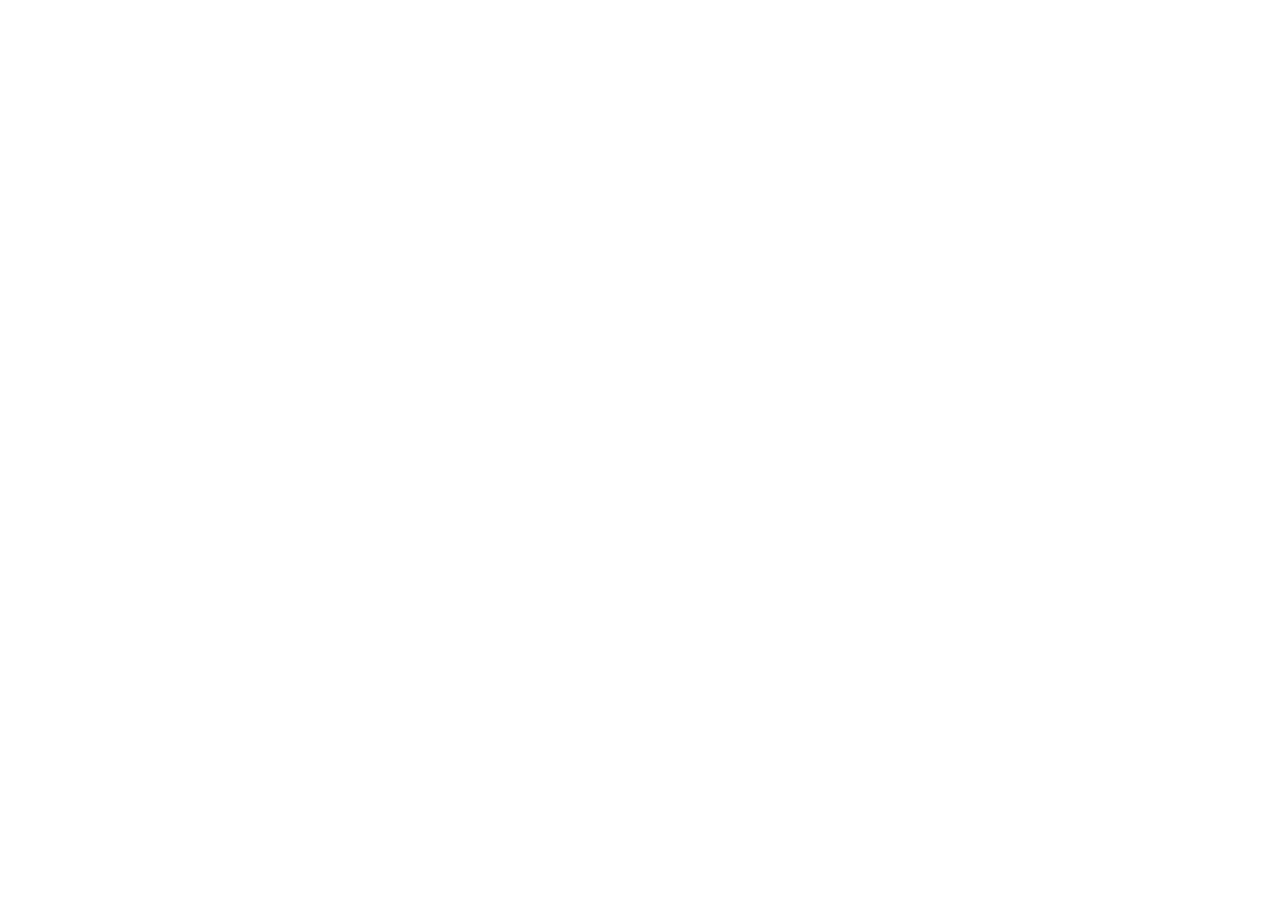
==== index.html @ 50199bed "Add files via upload" ====
<html>
  <head>
    <meta name="viewport" content="width=device-width, initial-scale=1" />
    <script src="https://cdn.jsdelivr.net/gh/hiukim/mind-ar-js@1.2.5/dist/mindar-image.prod.js"></script>
    <script src="https://aframe.io/releases/1.7.1/aframe.min.js"></script>
    <script src="https://cdn.jsdelivr.net/gh/hiukim/mind-ar-js@1.2.5/dist/mindar-image-aframe.prod.js"></script>
  </head>
  <body>
    <a-scene mindar-image="imageTargetSrc: ./targets.mind;" vr-mode-ui="enabled: false" device-orientation-permission-ui="enabled: false">
      <a-camera position="0 0 0" look-controls="enabled: false"></a-camera>
      <a-entity mindar-image-target="targetIndex: 0">
        <a-plane color="blue" opaciy="0.5" position="0 0 0" height="0.552" width="1" rotation="0 0 0"></a-plane>
      </a-entity>
      <a-box position="-1 0.5 -3" rotation="0 45 0" color="#4CC3D9"></a-box>
      <a-sphere position="0 1.25 -5" radius="1.25" color="#3F2D0E"></a-sphere>
      <a-cylinder position="1 0.75 -3" radius="0.5" height="1.5" color="#FFC65D"></a-cylinder>
      <a-plane position="0 0 -4" rotation="-90 0 0" width="4" height="4" color="#7BC8A4"></a-plane>
      <a-sky color="#ECECEC"></a-sky>
    </a-scene>
  </body>
</html>
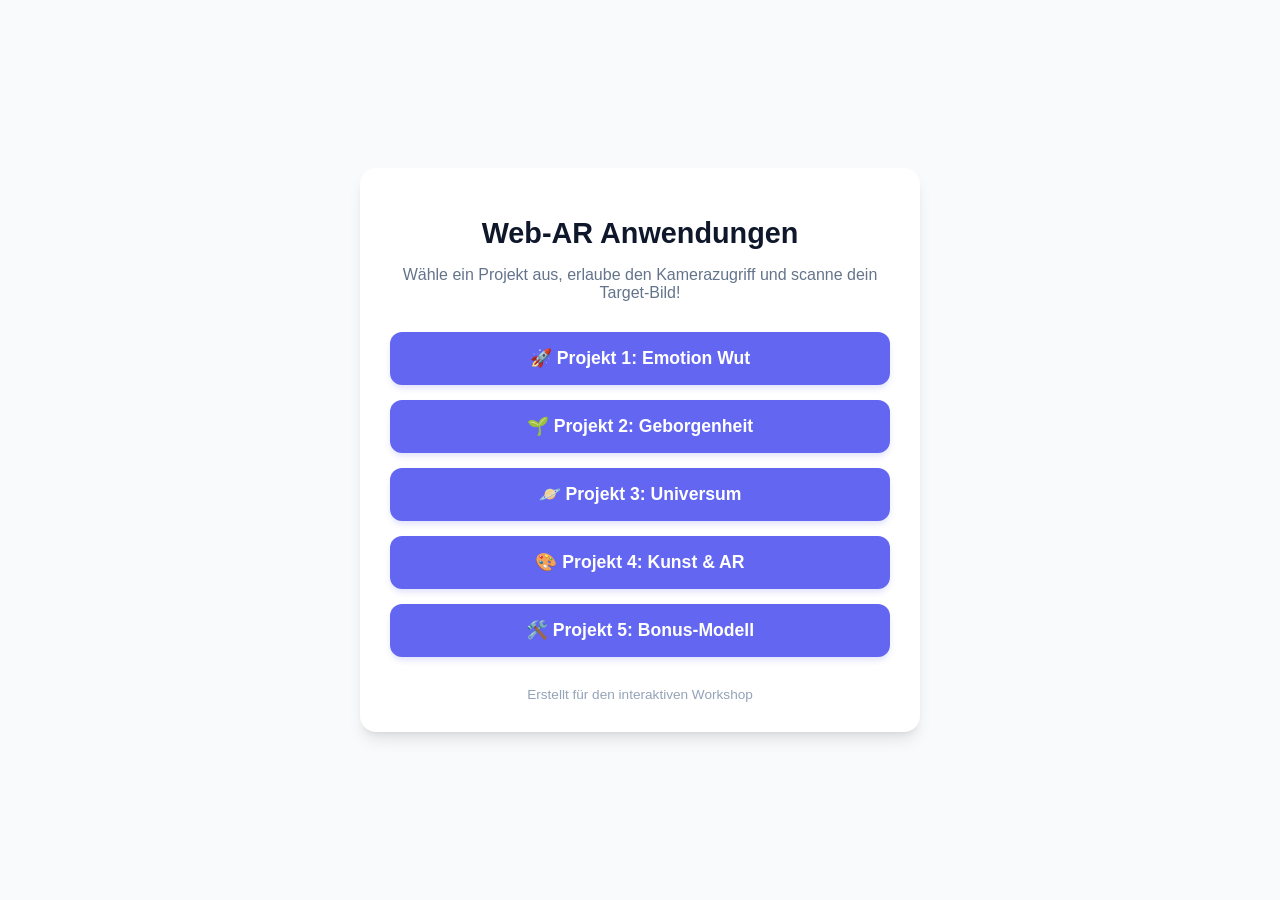
==== commit fecb4fc5: "Update index.html" ====
--- a/index.html
+++ b/index.html
@@ -1,21 +1,105 @@
-<html>
-  <head>
-    <meta name="viewport" content="width=device-width, initial-scale=1" />
-    <script src="https://cdn.jsdelivr.net/gh/hiukim/mind-ar-js@1.2.5/dist/mindar-image.prod.js"></script>
-    <script src="https://aframe.io/releases/1.7.1/aframe.min.js"></script>
-    <script src="https://cdn.jsdelivr.net/gh/hiukim/mind-ar-js@1.2.5/dist/mindar-image-aframe.prod.js"></script>
-  </head>
-  <body>
-    <a-scene mindar-image="imageTargetSrc: ./targets.mind;" vr-mode-ui="enabled: false" device-orientation-permission-ui="enabled: false">
-      <a-camera position="0 0 0" look-controls="enabled: false"></a-camera>
-      <a-entity mindar-image-target="targetIndex: 0">
-        <a-plane color="blue" opaciy="0.5" position="0 0 0" height="0.552" width="1" rotation="0 0 0"></a-plane>
-      </a-entity>
-      <a-box position="-1 0.5 -3" rotation="0 45 0" color="#4CC3D9"></a-box>
-      <a-sphere position="0 1.25 -5" radius="1.25" color="#3F2D0E"></a-sphere>
-      <a-cylinder position="1 0.75 -3" radius="0.5" height="1.5" color="#FFC65D"></a-cylinder>
-      <a-plane position="0 0 -4" rotation="-90 0 0" width="4" height="4" color="#7BC8A4"></a-plane>
-      <a-sky color="#ECECEC"></a-sky>
-    </a-scene>
-  </body>
-</html>+<!DOCTYPE html>
+<html lang="de">
+<head>
+    <meta charset="UTF-8">
+    <meta name="viewport" content="width=device-width, initial-scale=1.0">
+    <title>Web-AR Projektübersicht</title>
+    <style>
+        :root {
+            --primary-color: #6366f1;
+            --primary-hover: #4f46e5;
+            --bg-color: #f8fafc;
+            --card-bg: #ffffff;
+            --text-color: #1e293b;
+        }
+
+        body {
+            font-family: -apple-system, BlinkMacSystemFont, "Segoe UI", Roboto, Helvetica, Arial, sans-serif;
+            background-color: var(--bg-color);
+            color: var(--text-color);
+            margin: 0;
+            padding: 20px;
+            display: flex;
+            flex-direction: column;
+            align-items: center;
+            justify-content: center;
+            min-height: 100vh;
+            box-sizing: border-box;
+        }
+
+        .container {
+            max-width: 500px;
+            width: 100%;
+            background: var(--card-bg);
+            padding: 30px;
+            border-radius: 16px;
+            box-shadow: 0 10px 15px -3px rgba(0, 0, 0, 0.1), 0 4px 6px -4px rgba(0, 0, 0, 0.1);
+            text-align: center;
+        }
+
+        h1 {
+            font-size: 1.8rem;
+            margin-bottom: 10px;
+            color: #0f172a;
+        }
+
+        p {
+            font-size: 1rem;
+            color: #64748b;
+            margin-bottom: 30px;
+        }
+
+        .button-list {
+            display: flex;
+            flex-direction: column;
+            gap: 15px; /* Abstand zwischen den Buttons */
+        }
+
+        .ar-button {
+            display: block;
+            background-color: var(--primary-color);
+            color: white;
+            text-decoration: none;
+            padding: 16px 20px;
+            border-radius: 12px;
+            font-size: 1.1rem;
+            font-weight: 600;
+            transition: all 0.2s ease-in-out;
+            box-shadow: 0 4px 6px -1px rgba(99, 102, 241, 0.2);
+        }
+
+        /* Spezialeffekt für Touch/Hover */
+        .ar-button:hover, .ar-button:active {
+            background-color: var(--primary-hover);
+            transform: translateY(-2px);
+            box-shadow: 0 10px 15px -3px rgba(99, 102, 241, 0.3);
+        }
+
+        footer {
+            margin-top: 30px;
+            font-size: 0.85rem;
+            color: #94a3b8;
+        }
+    </style>
+</head>
+<body>
+
+    <div class="container">
+        <h1>Web-AR Anwendungen</h1>
+        <p>Wähle ein Projekt aus, erlaube den Kamerazugriff und scanne dein Target-Bild!</p>
+
+        <div class="button-list">
+            <a href="./projekt1/index.html" class="ar-button">🚀 Projekt 1: Emotion Wut</a>
+            <a href="./projekt2/index.html" class="ar-button">🌱 Projekt 2: Geborgenheit</a>
+            <a href="./projekt3/index.html" class="ar-button">🪐 Projekt 3: Universum</a>
+            <a href="./projekt4/index.html" class="ar-button">🎨 Projekt 4: Kunst & AR</a>
+            <a href="./projekt5/index.html" class="ar-button">🛠️ Projekt 5: Bonus-Modell</a>
+        </div>
+
+        <footer>
+            Erstellt für den interaktiven Workshop
+        </footer>
+    </div>
+
+</body>
+</html>
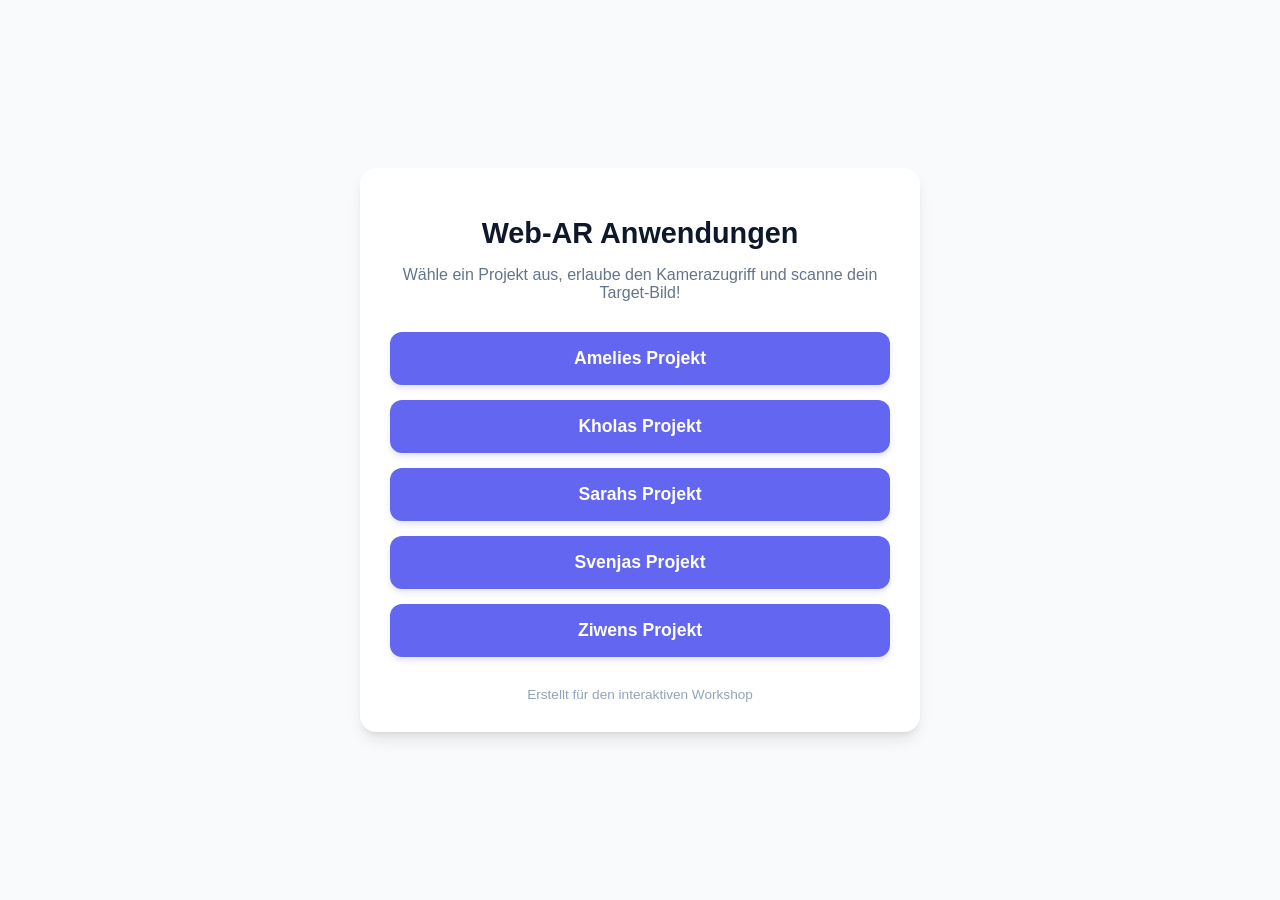
==== commit 9505d520: "Update index.html" ====
--- a/index.html
+++ b/index.html
@@ -89,11 +89,11 @@
         <p>Wähle ein Projekt aus, erlaube den Kamerazugriff und scanne dein Target-Bild!</p>
 
         <div class="button-list">
-            <a href="./projekt1/index.html" class="ar-button">🚀 Projekt 1: Emotion Wut</a>
-            <a href="./projekt2/index.html" class="ar-button">🌱 Projekt 2: Geborgenheit</a>
-            <a href="./projekt3/index.html" class="ar-button">🪐 Projekt 3: Universum</a>
-            <a href="./projekt4/index.html" class="ar-button">🎨 Projekt 4: Kunst & AR</a>
-            <a href="./projekt5/index.html" class="ar-button">🛠️ Projekt 5: Bonus-Modell</a>
+            <a href="./Amelie/index.html" class="ar-button">Amelies Projekt</a>
+            <a href="./Khola/index.html" class="ar-button">Kholas Projekt</a>
+            <a href="./Sarah/index.html" class="ar-button">Sarahs Projekt</a>
+            <a href="./Svenja/index.html" class="ar-button">Svenjas Projekt</a>
+            <a href="./Ziwen/index.html" class="ar-button">Ziwens Projekt</a>
         </div>
 
         <footer>
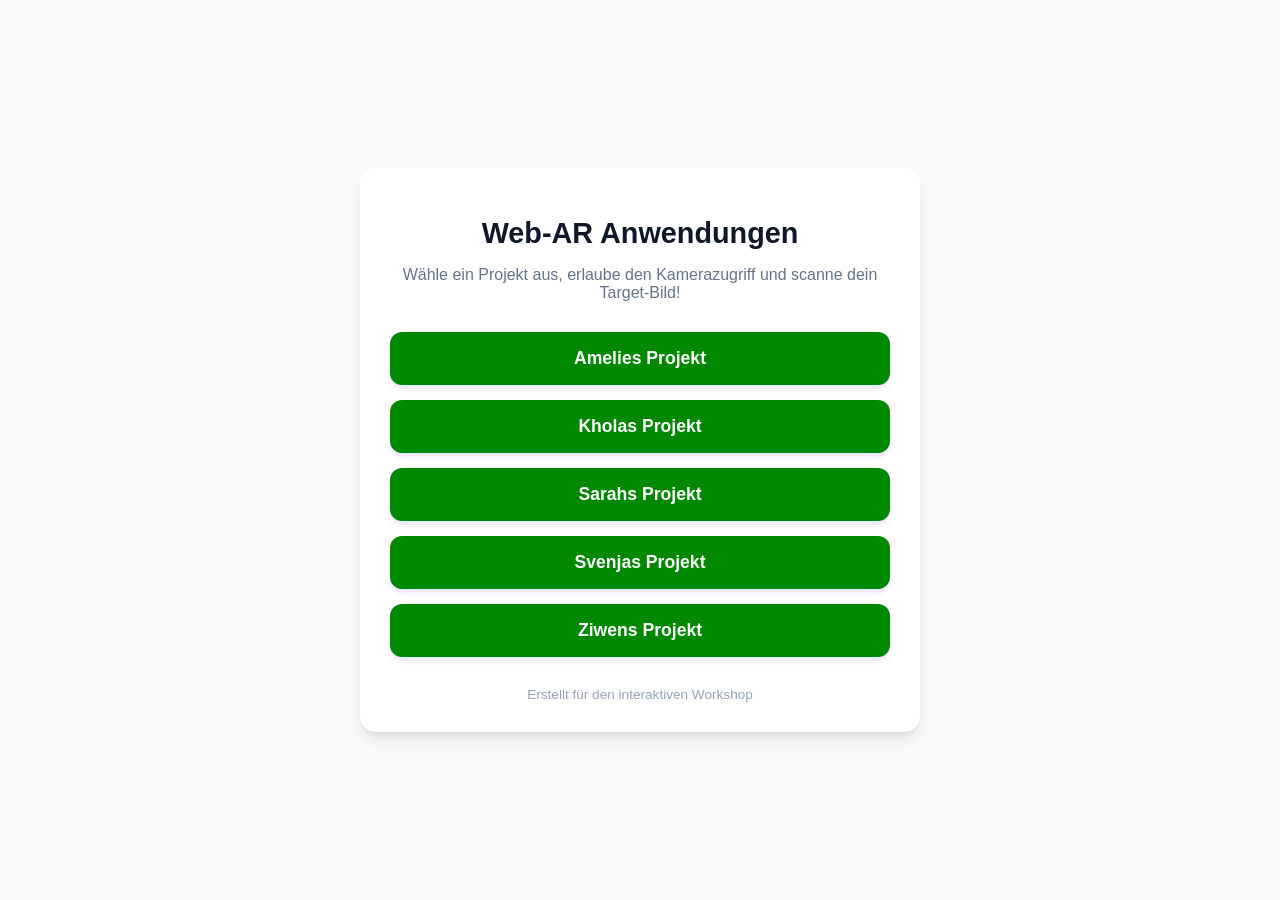
==== commit 098bb177: "Update index.html" ====
--- a/index.html
+++ b/index.html
@@ -6,7 +6,7 @@
     <title>Web-AR Projektübersicht</title>
     <style>
         :root {
-            --primary-color: #6366f1;
+            --primary-color: #008800;
             --primary-hover: #4f46e5;
             --bg-color: #f8fafc;
             --card-bg: #ffffff;
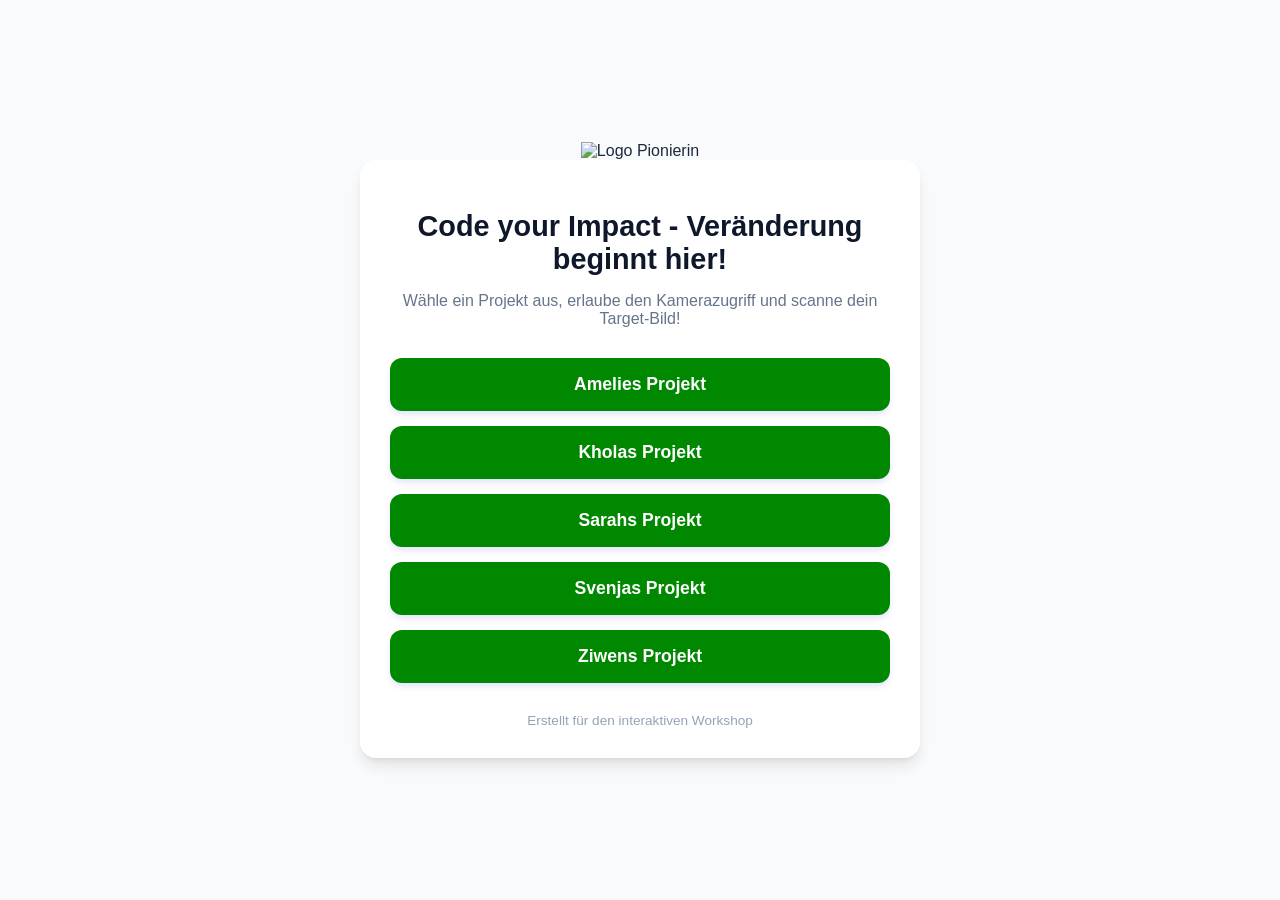
==== commit 87262f7a: "Update index.html" ====
--- a/index.html
+++ b/index.html
@@ -3,11 +3,11 @@
 <head>
     <meta charset="UTF-8">
     <meta name="viewport" content="width=device-width, initial-scale=1.0">
-    <title>Web-AR Projektübersicht</title>
+    <title>Code your Impact Projektübersicht</title>
     <style>
         :root {
             --primary-color: #008800;
-            --primary-hover: #4f46e5;
+            --primary-hover: #1EA61E;
             --bg-color: #f8fafc;
             --card-bg: #ffffff;
             --text-color: #1e293b;
@@ -83,9 +83,12 @@
     </style>
 </head>
 <body>
-
+    <div class="logo" align= "center">
+        <img id="logo" src="./Logo.png" alt="Logo Pionierin" height="30%" width="30%"> 
+    </div>
+    
     <div class="container">
-        <h1>Web-AR Anwendungen</h1>
+        <h1>Code your Impact - Veränderung beginnt hier!</h1>
         <p>Wähle ein Projekt aus, erlaube den Kamerazugriff und scanne dein Target-Bild!</p>
 
         <div class="button-list">
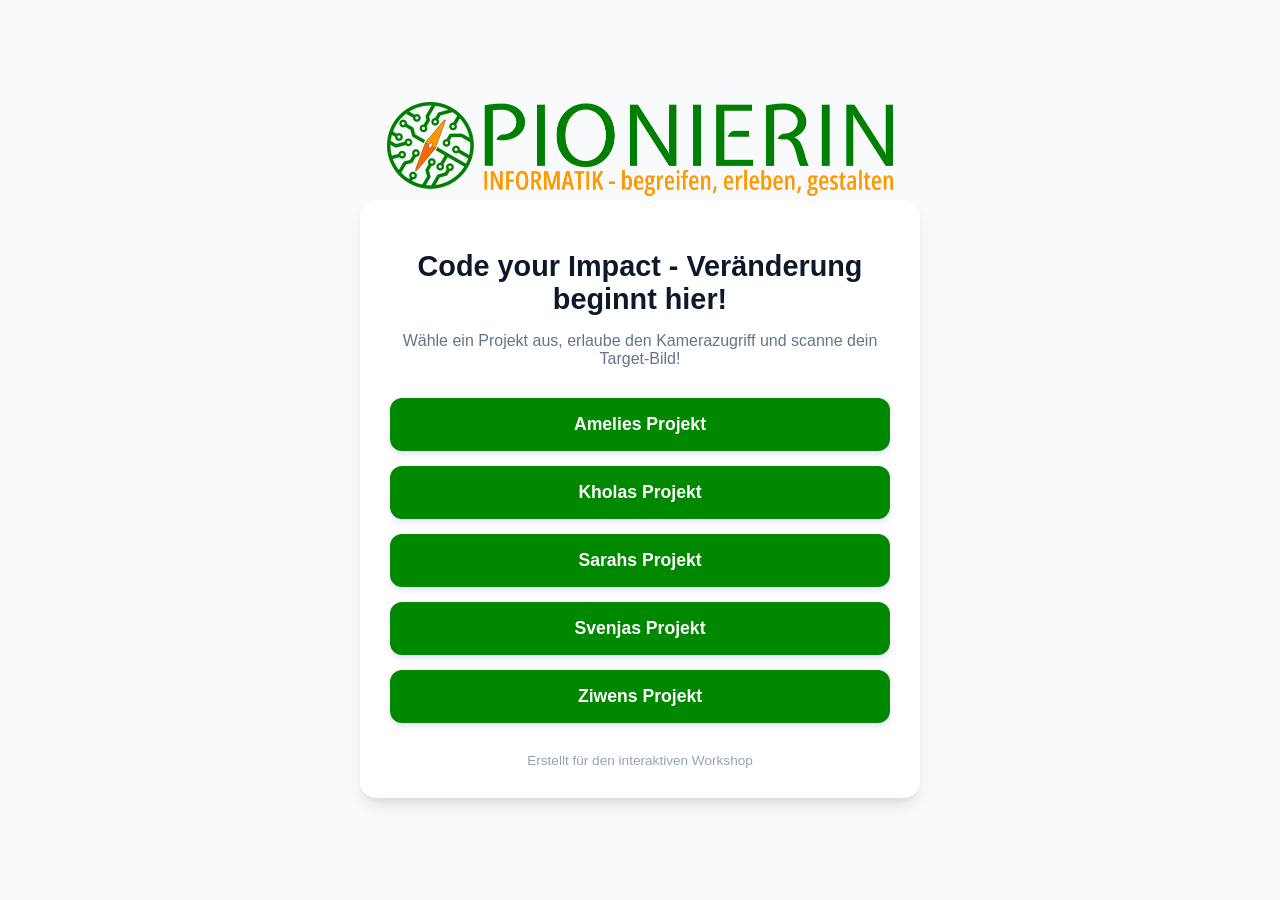
==== commit eef8f11a: "Update index.html" ====
--- a/index.html
+++ b/index.html
@@ -84,7 +84,7 @@
 </head>
 <body>
     <div class="logo" align= "center">
-        <img id="logo" src="./Logo.png" alt="Logo Pionierin" height="30%" width="30%"> 
+        <img id="logo" src="./Logo.png" alt="Logo Pionierin" height="50%" width="50%"> 
     </div>
     
     <div class="container">
